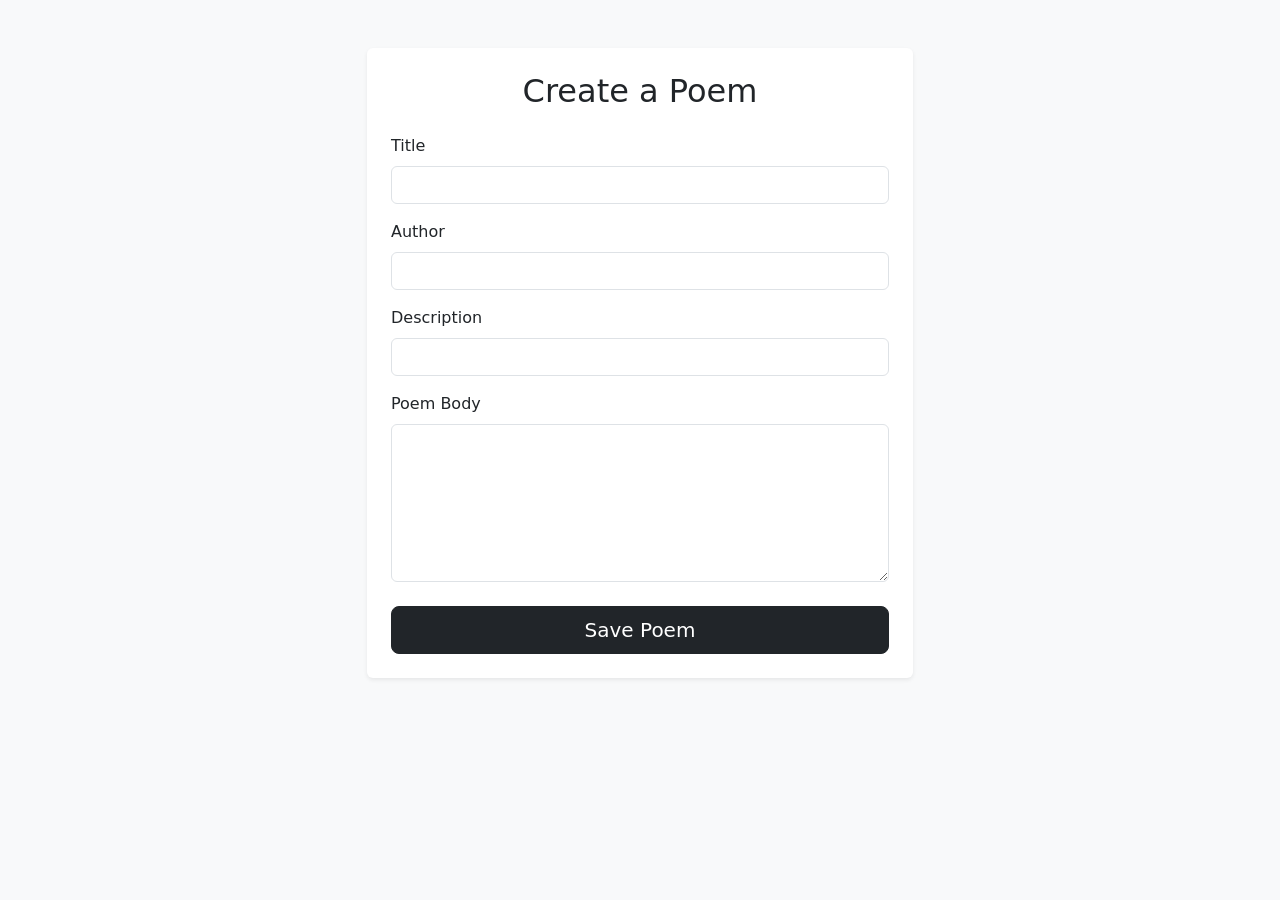
==== src/main/resources/templates/addPoem.html @ 107cba8a "Initial commit" ====
<!DOCTYPE html>
<html xmlns:th="http://www.thymeleaf.org">
<head>
    <title>Add Poem</title>

    <!-- Bootstrap CSS -->
    <link href="https://cdn.jsdelivr.net/npm/bootstrap@5.3.3/dist/css/bootstrap.min.css" rel="stylesheet">

    <!-- Custom styles -->
    <link rel="stylesheet" th:href="@{/css/styles.css}">
</head>
<body class="bg-light">

<div class="container py-5">
    <div class="row justify-content-center">
        <div class="col-md-8 col-lg-6">

            <div class="card shadow-sm border-0">
                <div class="card-body p-4">

                    <h2 class="text-center mb-4">Create a Poem</h2>

                    <form th:action="@{/poem/add}" th:object="${poem}" method="post">

                        <div class="mb-3">
                            <label class="form-label">Title</label>
                            <input type="text" class="form-control" th:field="*{title}" />
                        </div>

                        <div class="mb-3">
                            <label class="form-label">Author</label>
                            <input type="text" class="form-control" th:field="*{author}" />
                        </div>

                        <div class="mb-3">
                            <label class="form-label">Description</label>
                            <input type="text" class="form-control" th:field="*{description}" />
                        </div>

                        <div class="mb-4">
                            <label class="form-label">Poem Body</label>
                            <textarea class="form-control" rows="6" th:field="*{body}"></textarea>
                        </div>

                        <div class="d-grid">
                            <button type="submit" class="btn btn-dark btn-lg">
                                Save Poem
                            </button>
                        </div>

                    </form>

                </div>
            </div>

        </div>
    </div>
</div>

<!-- Bootstrap JS -->
<script src="https://cdn.jsdelivr.net/npm/bootstrap@5.3.3/dist/js/bootstrap.bundle.min.js"></script>
</body>
</html>
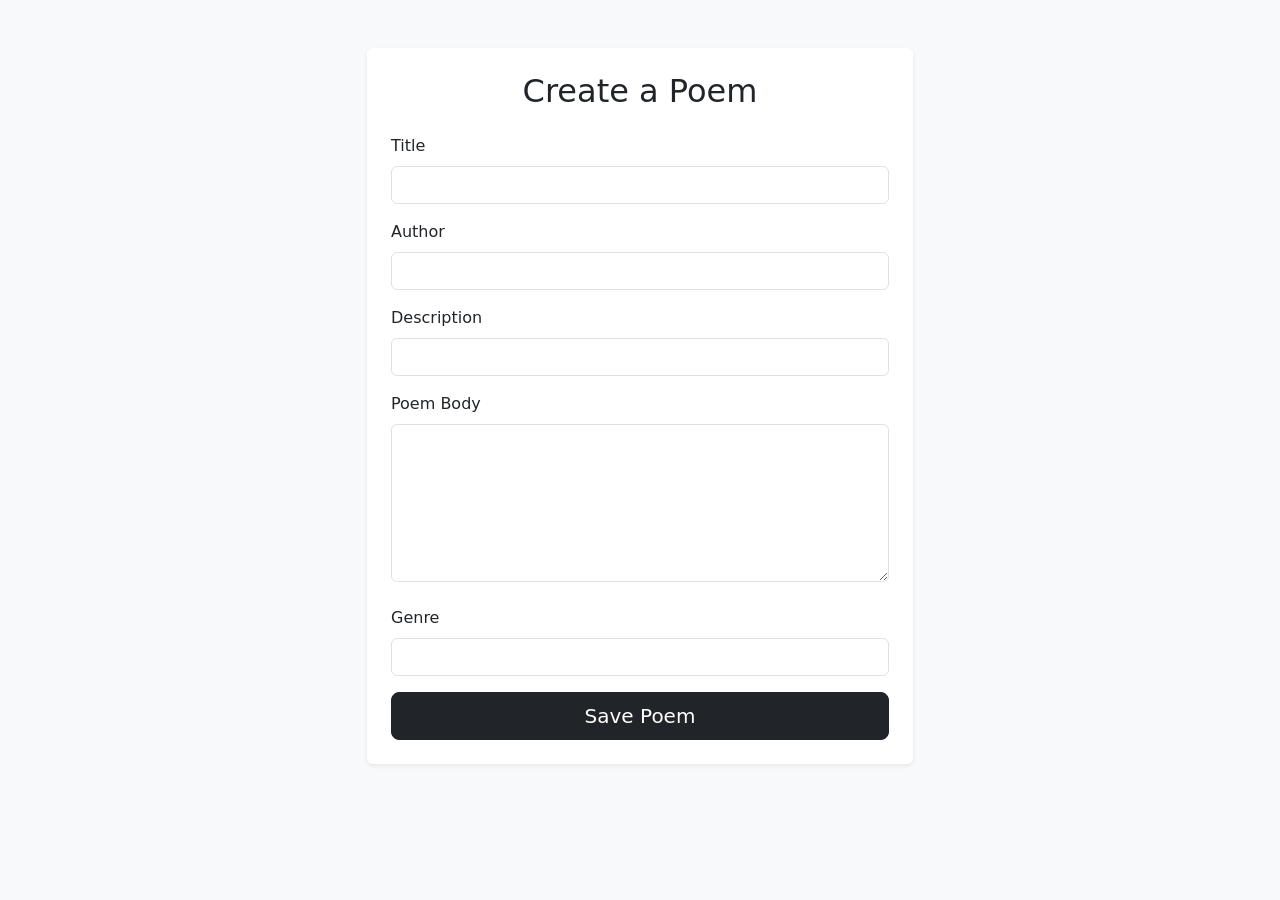
==== commit eaf9a4a5: "I added MVC navigation from the genre page. - updated poem class to contain genre string value -upda" ====
--- a/src/main/resources/templates/addPoem.html
+++ b/src/main/resources/templates/addPoem.html
@@ -42,6 +42,11 @@
                             <textarea class="form-control" rows="6" th:field="*{body}"></textarea>
                         </div>
 
+                        <div class="mb-3">
+                            <label class = "form-label">Genre</label>
+                            <input type="text" class="form-control" th:field="*{genre}" />
+                        </div>
+
                         <div class="d-grid">
                             <button type="submit" class="btn btn-dark btn-lg">
                                 Save Poem
